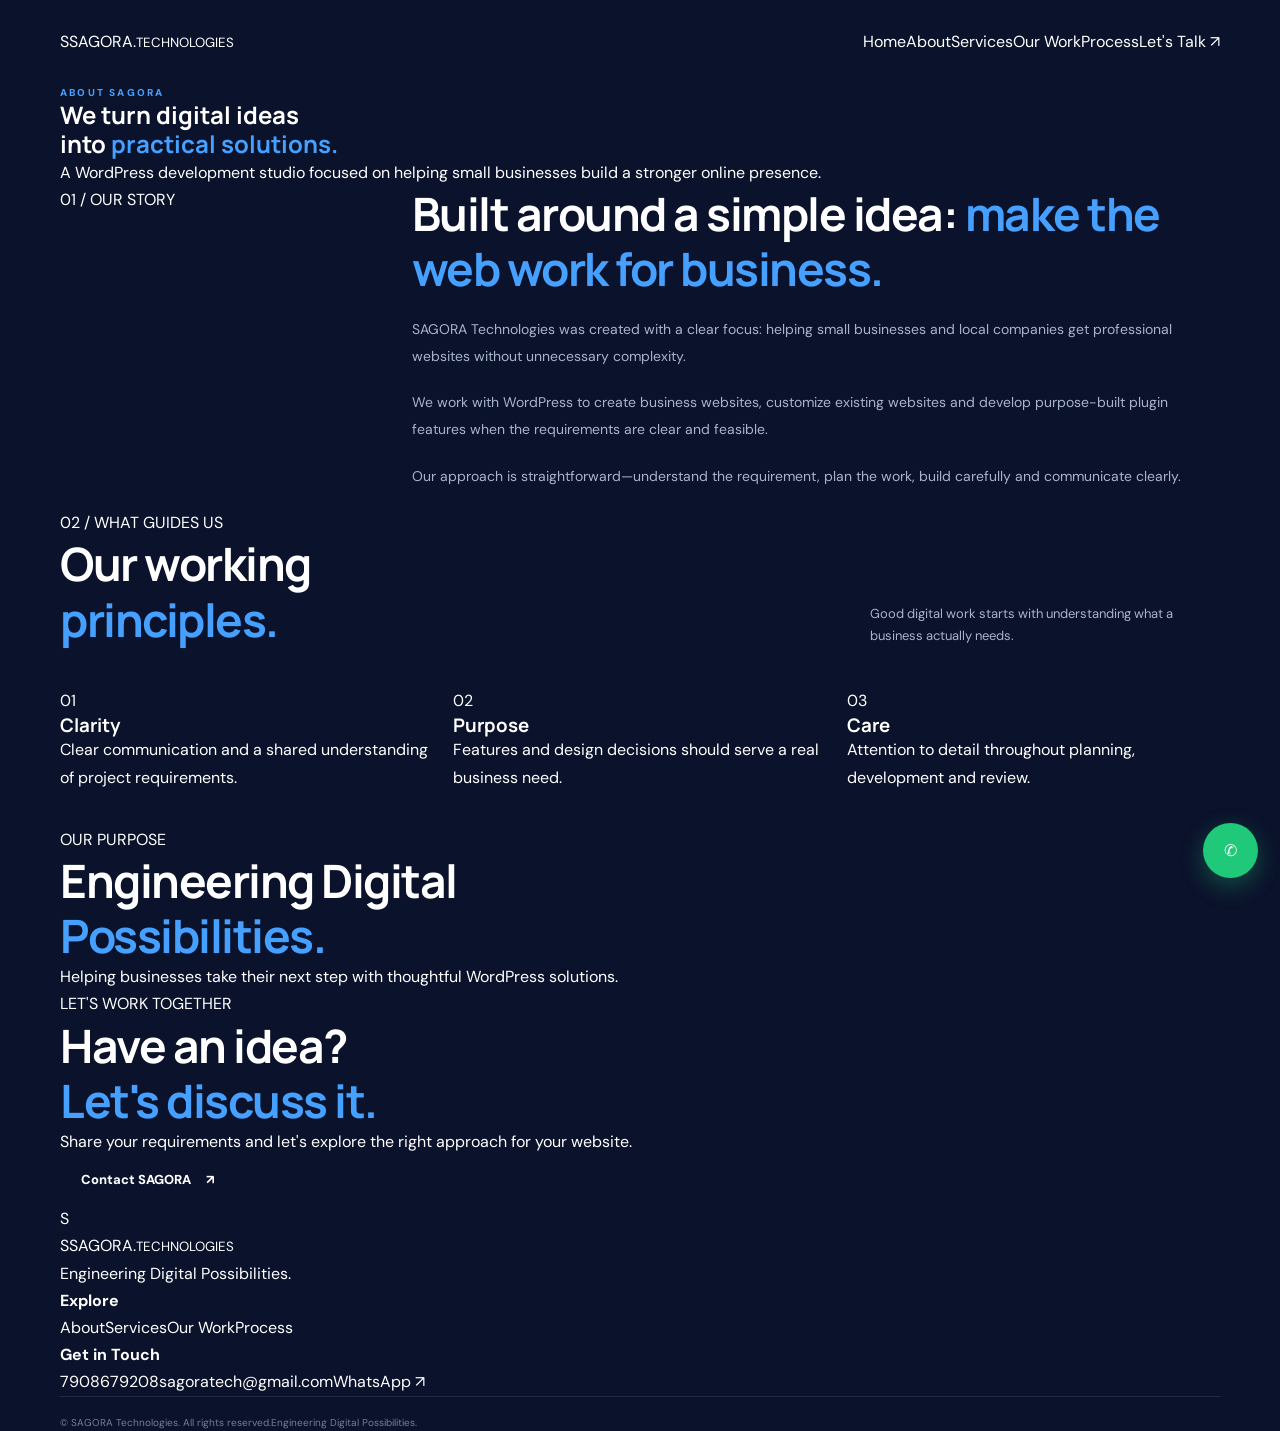
==== about.html @ b519bece "Add files via upload" ====
<!DOCTYPE html>
<html lang="en">
<head>
  <meta charset="UTF-8"><meta name="viewport" content="width=device-width, initial-scale=1.0">
  <meta name="theme-color" content="#0B1220">
  <meta name="description" content="Learn about SAGORA Technologies, a WordPress development studio for small businesses and local companies.">
  <title>About Us | SAGORA Technologies</title>
  <link rel="preconnect" href="https://fonts.googleapis.com"><link rel="preconnect" href="https://fonts.gstatic.com" crossorigin>
  <link href="https://fonts.googleapis.com/css2?family=DM+Sans:wght@400;500;600;700&family=Manrope:wght@400;500;600;700;800&display=swap" rel="stylesheet">
  <link rel="stylesheet" href="style.css">
</head>
<body>
  <header class="site-header"><div class="container nav-wrap">
    <a class="brand" href="index.html"><span class="brand-mark">S</span><span class="brand-name">SAGORA<span>.</span><small>TECHNOLOGIES</small></span></a>
    <button class="menu-toggle" aria-label="Open navigation" aria-expanded="false"><span></span><span></span><span></span></button>
    <nav class="main-nav"><a href="index.html">Home</a><a class="active" href="about.html">About</a><a href="services.html">Services</a><a href="work.html">Our Work</a><a href="process.html">Process</a><a class="nav-cta" href="contact.html">Let's Talk <span>↗</span></a></nav>
  </div></header>

  <main>
    <section class="inner-hero"><div class="container inner-hero-content reveal">
      <div class="eyebrow"><span class="eyebrow-dot"></span> ABOUT SAGORA</div>
      <h1>We turn digital ideas<br>into <span>practical solutions.</span></h1>
      <p>A WordPress development studio focused on helping small businesses build a stronger online presence.</p>
    </div></section>

    <section class="section-pad"><div class="container story-grid">
      <div class="section-kicker reveal">01 / OUR STORY</div>
      <div class="story-content reveal">
        <h2>Built around a simple idea: <span>make the web work for business.</span></h2>
        <p>SAGORA Technologies was created with a clear focus: helping small businesses and local companies get professional websites without unnecessary complexity.</p>
        <p>We work with WordPress to create business websites, customize existing websites and develop purpose-built plugin features when the requirements are clear and feasible.</p>
        <p>Our approach is straightforward—understand the requirement, plan the work, build carefully and communicate clearly.</p>
      </div>
    </div></section>

    <section class="values-section section-pad"><div class="container">
      <div class="section-heading reveal"><div><div class="section-kicker">02 / WHAT GUIDES US</div><h2>Our working<br><span>principles.</span></h2></div><p>Good digital work starts with understanding what a business actually needs.</p></div>
      <div class="values-grid">
        <article class="value-card reveal"><span>01</span><h3>Clarity</h3><p>Clear communication and a shared understanding of project requirements.</p></article>
        <article class="value-card reveal"><span>02</span><h3>Purpose</h3><p>Features and design decisions should serve a real business need.</p></article>
        <article class="value-card reveal"><span>03</span><h3>Care</h3><p>Attention to detail throughout planning, development and review.</p></article>
      </div>
    </div></section>

    <section class="statement-section"><div class="container statement-inner reveal">
      <div class="section-kicker">OUR PURPOSE</div><h2>Engineering Digital<br><span>Possibilities.</span></h2>
      <p>Helping businesses take their next step with thoughtful WordPress solutions.</p>
    </div></section>

    <section class="cta-section"><div class="container cta-inner reveal">
      <div class="section-kicker">LET'S WORK TOGETHER</div><h2>Have an idea?<br><span>Let's discuss it.</span></h2>
      <p>Share your requirements and let's explore the right approach for your website.</p>
      <a class="btn btn-primary" href="contact.html">Contact SAGORA <span>↗</span></a><div class="cta-decoration">S</div>
    </div></section>
  </main>

  <footer class="site-footer"><div class="container">
    <div class="footer-main">
      <div class="footer-brand"><a class="brand" href="index.html"><span class="brand-mark">S</span><span class="brand-name">SAGORA<span>.</span><small>TECHNOLOGIES</small></span></a><p>Engineering Digital Possibilities.</p></div>
      <div class="footer-column"><h4>Explore</h4><a href="about.html">About</a><a href="services.html">Services</a><a href="work.html">Our Work</a><a href="process.html">Process</a></div>
      <div class="footer-column"><h4>Get in Touch</h4><a href="tel:+917908679208">7908679208</a><a href="mailto:sagoratech@gmail.com">sagoratech@gmail.com</a><a href="https://wa.me/917908679208" target="_blank" rel="noopener noreferrer">WhatsApp ↗</a></div>
    </div>
    <div class="footer-bottom"><span>© <span class="current-year"></span> SAGORA Technologies. All rights reserved.</span><span>Engineering Digital Possibilities.</span></div>
  </div></footer>
  <a class="floating-whatsapp" href="https://wa.me/917908679208" target="_blank" rel="noopener noreferrer" aria-label="Chat on WhatsApp">✆</a>
  <script src="script.js"></script>
</body>
</html>
---- style.css ----
:root {
  --navy:#0B122B;
  --blue:#237CF5;
  --slate:#64748B;
  --white:#fff;
  --muted:#A8B5C9;
  --line:rgba(255,255,255,.1);
  --card:#111D34;
}
*{margin:0;padding:0;box-sizing:border-box}
html{scroll-behavior:smooth}
body{background:var(--navy);color:var(--white);font-family:"DM Sans",sans-serif;line-height:1.7;overflow-x:hidden}
a{text-decoration:none;color:inherit}
button,input,select,textarea{font:inherit}
.container{width:min(1160px,calc(100% - 44px));margin:auto}
.header{position:sticky;top:0;z-index:100;background:rgba(11,18,43,.92);backdrop-filter:blur(18px);border-bottom:1px solid var(--line)}
.nav-wrap{height:84px;display:flex;align-items:center;justify-content:space-between}
.brand img{width:190px;height:65px;object-fit:contain;object-position:left center}
.nav{display:flex;align-items:center;gap:27px}
.nav a{font-size:13px;font-weight:700;color:#B7C4D8;transition:.25s}
.nav a:hover,.nav a.active{color:#fff}
.nav .nav-button{padding:11px 18px;border:1px solid rgba(35,124,245,.7);border-radius:6px;color:white}
.nav .nav-button:hover{background:var(--blue)}
.menu-toggle{display:none;background:none;color:white;border:0;font-size:25px}
.hero{min-height:680px;display:flex;align-items:center;overflow:hidden;position:relative;background:radial-gradient(ellipse at 80% 45%,rgba(35,124,245,.12),transparent 45%)}
.hero-grid{display:grid;grid-template-columns:1.1fr .9fr;align-items:center;gap:55px;padding:75px 0}
.eyebrow{font-size:10px;font-weight:800;letter-spacing:2.2px;color:#45A0FF}
.hero .eyebrow{display:flex;align-items:center;gap:10px}
.hero .eyebrow i{width:7px;height:7px;background:#45A0FF;border-radius:50%;box-shadow:0 0 12px #237CF5}
h1,h2,h3{font-family:Manrope,sans-serif;line-height:1.2}
.hero h1{font-size:clamp(44px,5.6vw,70px);letter-spacing:-3px;margin:24px 0}
h1 span,h2 span{color:#45A0FF}
.hero-copy>p,.page-hero p{max-width:550px;color:var(--muted);font-size:16px;line-height:1.9}
.actions{display:flex;flex-wrap:wrap;gap:14px;margin-top:30px}
.btn{display:inline-flex;align-items:center;justify-content:center;gap:15px;padding:14px 21px;border-radius:5px;font-size:13px;font-weight:800;transition:.25s}
.btn:hover{transform:translateY(-3px)}
.primary{background:var(--blue);color:white;box-shadow:0 9px 25px rgba(35,124,245,.2)}
.primary:hover{background:#4090FF}
.outline{border:1px solid rgba(255,255,255,.2);color:white}
.outline:hover{border-color:#45A0FF;background:rgba(35,124,245,.1)}
.hero-caption{margin-top:45px;color:#8596B0;font-size:11px}
.hero-art{height:430px;display:grid;place-items:center;position:relative}
.art-orbit{position:absolute;width:410px;height:410px;border:1px solid rgba(69,160,255,.15);border-radius:50%;animation:spin 40s linear infinite}
.art-window{width:min(390px,90%);background:#14243F;border:1px solid rgba(100,160,255,.35);border-radius:12px;box-shadow:0 25px 80px #0008;transform:rotate(-3deg);position:relative;z-index:2}
.window-top{height:43px;border-bottom:1px solid var(--line);display:flex;align-items:center;gap:6px;padding:0 17px}
.window-top>span{width:7px;height:7px;background:#F27878;border-radius:50%}
.window-top>span:nth-child(2){background:#E8C66A}.window-top>span:nth-child(3){background:#61C997}
.window-top small{margin-left:auto;color:#8195B2;font-size:8px;letter-spacing:1.5px}
.window-content{padding:32px}
.window-content>small{font-size:8px;letter-spacing:2px;color:#45A0FF}
.window-content h2{font-size:36px;margin:18px 0}
.fake-line{height:5px;width:90%;border-radius:5px;background:#334968;margin:9px 0}
.fake-line.short{width:65%}
.fake-button{height:25px;width:110px;background:var(--blue);border-radius:3px;margin-top:22px}
.art-bottom{display:flex;justify-content:space-between;border-top:1px solid var(--line);margin-top:30px;padding-top:16px;color:#45A0FF;font-weight:800}
.art-bottom small{font-size:8px;color:#90A2BB;letter-spacing:1px}
.art-tag{position:absolute;z-index:3;background:#1B2C49;border:1px solid rgba(100,160,255,.3);padding:11px 15px;border-radius:6px;font-size:10px;box-shadow:0 10px 25px #0005}
.tag-one{top:70px;right:-5px}.tag-two{bottom:45px;left:-5px}
.section{padding:100px 0}
.section-alt{background:#0E192F;border-top:1px solid var(--line);border-bottom:1px solid var(--line)}
.intro-grid,.story-grid{display:grid;grid-template-columns:.55fr 1.45fr;gap:45px}
h2{font-size:clamp(30px,4vw,46px);letter-spacing:-1.5px}
.intro-grid p,.story-grid p,.feature-grid p{color:var(--muted);font-size:14px;line-height:1.9;margin:20px 0}
.text-link{display:inline-block;color:#fff;font-size:13px;font-weight:800;border-bottom:1px solid #237CF5;padding-bottom:6px;margin-top:10px}
.text-link:hover{color:#45A0FF}
.section-heading{display:flex;justify-content:space-between;align-items:end;gap:35px;margin-bottom:40px}
.section-heading>p{max-width:350px;color:var(--muted);font-size:13px}
.service-grid{display:grid;grid-template-columns:repeat(4,1fr);gap:14px;margin-top:35px}
.service-card{padding:27px 22px;background:linear-gradient(145deg,#14243F,#101A2D);border:1px solid var(--line);border-radius:7px;transition:.3s}
.service-card:hover,.detail-card:hover{transform:translateY(-7px);border-color:#398BFF}
.service-card>span,.detail-card>span{font-size:9px;color:#45A0FF;letter-spacing:1.2px}
.service-icon{font-size:28px;color:#45A0FF;margin:22px 0}
.service-card h3{font-size:17px;min-height:50px}
.service-card p,.step p{font-size:12px;color:var(--muted);margin-top:12px;line-height:1.8}
.center{text-align:center;margin-top:40px}
.feature-grid{display:grid;grid-template-columns:1fr 1fr;gap:75px;align-items:center}
.feature-panel{min-height:350px;padding:30px;background:radial-gradient(circle at 80% 20%,#237cf533,transparent 50%),#111f37;border:1px solid #237cfa55;display:flex;flex-direction:column;justify-content:space-between;transform:rotate(1deg)}
.feature-panel h2{font-size:60px;line-height:1.1}
.feature-panel small{font-size:9px;letter-spacing:2px;color:#91A5C2}
.check-list{list-style:none;display:grid;gap:12px;margin:20px 0;color:#C8D4E5;font-size:13px}
.check-list li::first-letter{color:#45A0FF}
.project-card,.portfolio-card{display:grid;grid-template-columns:1.05fr .95fr;gap:0;background:#14233B;border:1px solid var(--line);border-radius:8px;overflow:hidden;transition:.3s}
.project-card:hover,.portfolio-card:hover{border-color:#398BFF;transform:translateY(-4px)}
.project-art,.portfolio-preview{min-height:320px;display:grid;place-items:center;padding:30px;background:radial-gradient(circle,#237cf533,transparent 70%),#101C30;position:relative}
.project-browser,.portfolio-browser{width:100%;max-width:430px;background:#EFF4FA;color:#15243A;border-radius:6px;overflow:hidden;box-shadow:0 20px 45px #0005;transform:rotate(-2deg);transition:.3s}
.project-card:hover .project-browser,.portfolio-preview:hover .portfolio-browser{transform:rotate(0) scale(1.02)}
.browser-top{background:#DCE4EF;padding:9px 12px;font-size:8px;color:#65758B}
.browser-top small{margin-left:12px}
.browser-body{padding:35px;min-height:210px;background:linear-gradient(120deg,#fff,#DCEBFA)}
.browser-body h3,.browser-body h2{font-size:30px;color:#14243A}
.browser-body h3 span,.browser-body h2 span{color:#176DE0}
.browser-body small{font-size:8px;color:#64748B}
.project-info,.portfolio-info{padding:35px;align-self:center}
.project-info h3,.portfolio-info h2{font-size:26px;margin:17px 0 10px}
.project-info p,.portfolio-info p{color:var(--muted);font-size:13px;line-height:1.9}
.steps-grid,.values-grid{display:grid;grid-template-columns:repeat(4,1fr);gap:20px;margin:35px 0}
.step{border-top:1px solid #33445F;padding-top:20px}
.step b{color:#45A0FF}
.step h3{margin-top:15px}
.cta{padding:95px 0;background:linear-gradient(110deg,#102542,#10335C);border-top:1px solid #237cfa33}
.cta h2{font-size:clamp(35px,5vw,56px);margin:15px 0}
.cta p{color:var(--muted);margin:15px 0 25px}
.footer{padding:55px 0 20px;background:#070D19}
.footer-grid{display:grid;grid-template-columns:1.5fr 1fr 1fr;gap:35px;padding-bottom:40px}
.footer-grid img{width:190px;height:65px;object-fit:contain;object-position:left}
.footer-grid p{color:#8797AD;font-size:11px;margin-top:12px}
.footer-grid h4{font-size:13px;margin-bottom:13px}
.footer-grid a{display:block;color:#9AAAC0;font-size:12px;margin:7px 0}
.footer-grid a:hover{color:#45A0FF}
.footer-bottom{border-top:1px solid var(--line);padding-top:17px;color:#718198;font-size:10px}
.page-hero{padding:105px 0 85px;background:radial-gradient(ellipse at 80% 20%,#237cf522,transparent 50%),#0D182B;border-bottom:1px solid var(--line)}
.page-hero h1{font-size:clamp(42px,5vw,65px);max-width:800px;margin:20px 0}
.page-hero p{max-width:600px}
.values-grid{grid-template-columns:repeat(3,1fr)}
.detail-grid{display:grid;grid-template-columns:repeat(2,1fr);gap:18px}
.detail-card{padding:32px;background:#111F35;border:1px solid var(--line);border-radius:7px;transition:.3s}
.detail-card h2{font-size:24px;margin:20px 0 12px}
.detail-card p{color:var(--muted);font-size:13px}
.detail-card h4{margin-top:20px;font-size:12px}
.notice{padding:25px;background:#14243F;border:1px solid #237cfa55;border-radius:7px}
.notice p{font-size:13px;color:var(--muted);margin-top:8px}
.portfolio-card{grid-template-columns:1.1fr .9fr}
.portfolio-preview{min-height:370px}
.visit-label{position:absolute;bottom:20px;right:22px;font-size:9px;letter-spacing:1px}
.tags{display:flex;gap:8px;flex-wrap:wrap;margin:20px 0}
.tags span{font-size:10px;border:1px solid var(--line);padding:5px 9px;border-radius:4px;color:#B8C6D9}
.muted{color:var(--muted)}
.portfolio-note{margin-top:35px;font-size:12px}
.timeline{max-width:850px}
.timeline article{display:grid;grid-template-columns:65px 1fr;gap:25px;padding-bottom:55px;position:relative}
.timeline article:not(:last-child):after{content:"";position:absolute;left:25px;top:50px;bottom:0;width:1px;background:#237CF5}
.timeline article>b{width:52px;height:52px;border-radius:50%;border:1px solid #398BFF;color:#45A0FF;display:grid;place-items:center;background:#14243F}
.timeline small{color:#45A0FF;letter-spacing:1.5px}
.timeline h2{margin:8px 0}
.timeline p{color:var(--muted);font-size:13px;max-width:650px}
.contact-gate{max-width:650px;text-align:center;padding:55px 25px;border:1px solid var(--line);background:#111F35;border-radius:10px}
.contact-gate h2{margin:15px 0}
.contact-gate p{color:var(--muted);font-size:13px}
.gate-icon{font-size:35px;color:#45A0FF;margin-bottom:15px}
.floating-whatsapp{position:fixed;right:22px;bottom:22px;width:55px;height:55px;border-radius:50%;background:#20C879;display:grid;place-items:center;box-shadow:0 8px 25px #20C87955;z-index:90;transition:.25s}
.floating-whatsapp:hover{transform:translateY(-5px) scale(1.05)}
.floating-whatsapp svg{width:30px;height:30px;fill:white}
.reveal{opacity:0;transform:translateY(22px);transition:.7s}
.reveal.visible{opacity:1;transform:translateY(0)}
@keyframes spin{to{transform:rotate(360deg)}}
@media(max-width:950px){.nav{gap:14px}.nav a{font-size:11px}.service-grid{grid-template-columns:repeat(2,1fr)}.hero-grid{gap:25px}.feature-grid{gap:35px}}
@media(max-width:700px){
 .container{width:calc(100% - 32px)}.nav-wrap{height:72px}.brand img{width:155px;height:58px}.menu-toggle{display:block}
 .nav{display:none;position:absolute;top:72px;left:0;right:0;background:#0B122B;padding:15px 22px 22px;flex-direction:column;align-items:stretch;border-bottom:1px solid var(--line)}
 .nav.open{display:flex}.nav a{padding:11px 0;font-size:13px}.nav .nav-button{text-align:center}
 .hero-grid,.feature-grid,.intro-grid,.story-grid,.project-card,.portfolio-card,.detail-grid{grid-template-columns:1fr}
 .hero-grid{padding:65px 0}.hero h1{font-size:48px}.hero-art{height:370px}.art-orbit{width:320px;height:320px}
 .section{padding:70px 0}.section-heading{display:block}.section-heading>p{margin-top:15px}
 .service-grid{grid-template-columns:1fr 1fr}.feature-panel{min-height:290px}.feature-panel h2{font-size:50px}
 .steps-grid{grid-template-columns:1fr 1fr}.page-hero{padding:75px 0}.page-hero h1{font-size:43px}
 .values-grid{grid-template-columns:1fr}.footer-grid{grid-template-columns:1fr 1fr}.footer-grid>div:first-child{grid-column:1/-1}
 .timeline article{grid-template-columns:50px 1fr;gap:15px}
}
@media(max-width:420px){.service-grid{grid-template-columns:1fr}.actions{flex-direction:column}.actions .btn{width:100%}.steps-grid{grid-template-columns:1fr}.project-info,.portfolio-info{padding:25px}.footer-grid{grid-template-columns:1fr 1fr}}
@media(prefers-reduced-motion:reduce){*{animation:none!important;transition:none!important;scroll-behavior:auto!important}.reveal{opacity:1;transform:none}}
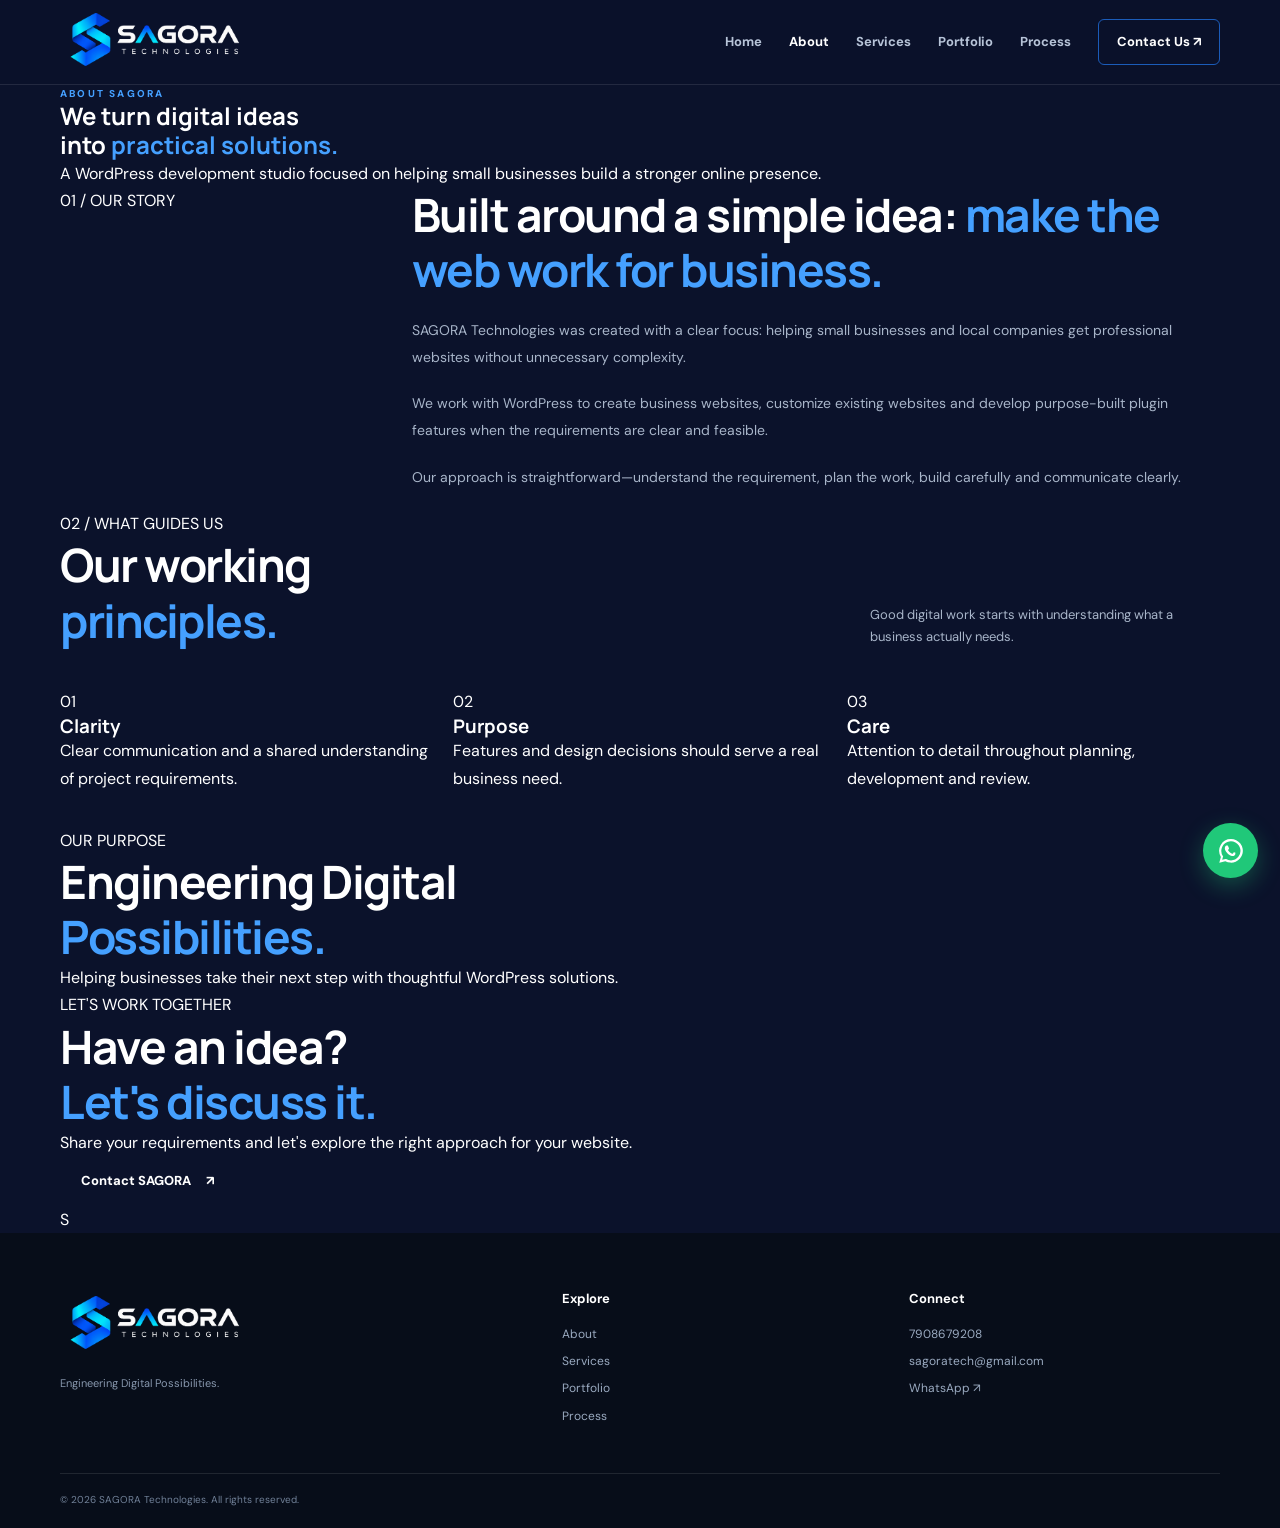
==== commit f1102268: "Add files via upload" ====
--- a/about.html
+++ b/about.html
@@ -1,22 +1,13 @@
 <!DOCTYPE html>
-<html lang="en">
-<head>
-  <meta charset="UTF-8"><meta name="viewport" content="width=device-width, initial-scale=1.0">
-  <meta name="theme-color" content="#0B1220">
-  <meta name="description" content="Learn about SAGORA Technologies, a WordPress development studio for small businesses and local companies.">
-  <title>About Us | SAGORA Technologies</title>
-  <link rel="preconnect" href="https://fonts.googleapis.com"><link rel="preconnect" href="https://fonts.gstatic.com" crossorigin>
-  <link href="https://fonts.googleapis.com/css2?family=DM+Sans:wght@400;500;600;700&family=Manrope:wght@400;500;600;700;800&display=swap" rel="stylesheet">
-  <link rel="stylesheet" href="style.css">
-</head>
-<body>
-  <header class="site-header"><div class="container nav-wrap">
-    <a class="brand" href="index.html"><span class="brand-mark">S</span><span class="brand-name">SAGORA<span>.</span><small>TECHNOLOGIES</small></span></a>
-    <button class="menu-toggle" aria-label="Open navigation" aria-expanded="false"><span></span><span></span><span></span></button>
-    <nav class="main-nav"><a href="index.html">Home</a><a class="active" href="about.html">About</a><a href="services.html">Services</a><a href="work.html">Our Work</a><a href="process.html">Process</a><a class="nav-cta" href="contact.html">Let's Talk <span>↗</span></a></nav>
-  </div></header>
-
-  <main>
+<html lang="en"><head><meta charset="UTF-8"><meta name="viewport" content="width=device-width, initial-scale=1">
+<meta name="description" content="Learn about SAGORA Technologies and its practical WordPress website services."><meta name="theme-color" content="#0B122B"><title>About | SAGORA Technologies</title>
+<link rel="icon" type="image/png" href="assets/sagora-logo.png"><link rel="preconnect" href="https://fonts.googleapis.com"><link rel="preconnect" href="https://fonts.gstatic.com" crossorigin>
+<link href="https://fonts.googleapis.com/css2?family=DM+Sans:wght@400;500;600;700&family=Manrope:wght@400;500;600;700;800&display=swap" rel="stylesheet"><link rel="stylesheet" href="style.css"></head><body>
+<header class="header"><div class="container nav-wrap">
+<a href="index.html" class="brand"><img src="assets/sagora-logo.png" alt="SAGORA Technologies"></a>
+<button class="menu-toggle" type="button" aria-label="Open navigation" aria-expanded="false"><span></span><span></span><span></span></button>
+<nav class="nav"><a href="index.html" data-page="index">Home</a><a href="about.html" data-page="about" class="active">About</a><a href="services.html" data-page="services">Services</a><a href="work.html" data-page="work">Portfolio</a><a href="process.html" data-page="process">Process</a><a class="nav-button" href="contact.html" data-page="contact">Contact Us ↗</a></nav>
+</div></header><main>
     <section class="inner-hero"><div class="container inner-hero-content reveal">
       <div class="eyebrow"><span class="eyebrow-dot"></span> ABOUT SAGORA</div>
       <h1>We turn digital ideas<br>into <span>practical solutions.</span></h1>
@@ -52,17 +43,9 @@
       <p>Share your requirements and let's explore the right approach for your website.</p>
       <a class="btn btn-primary" href="contact.html">Contact SAGORA <span>↗</span></a><div class="cta-decoration">S</div>
     </div></section>
-  </main>
-
-  <footer class="site-footer"><div class="container">
-    <div class="footer-main">
-      <div class="footer-brand"><a class="brand" href="index.html"><span class="brand-mark">S</span><span class="brand-name">SAGORA<span>.</span><small>TECHNOLOGIES</small></span></a><p>Engineering Digital Possibilities.</p></div>
-      <div class="footer-column"><h4>Explore</h4><a href="about.html">About</a><a href="services.html">Services</a><a href="work.html">Our Work</a><a href="process.html">Process</a></div>
-      <div class="footer-column"><h4>Get in Touch</h4><a href="tel:+917908679208">7908679208</a><a href="mailto:sagoratech@gmail.com">sagoratech@gmail.com</a><a href="https://wa.me/917908679208" target="_blank" rel="noopener noreferrer">WhatsApp ↗</a></div>
-    </div>
-    <div class="footer-bottom"><span>© <span class="current-year"></span> SAGORA Technologies. All rights reserved.</span><span>Engineering Digital Possibilities.</span></div>
-  </div></footer>
-  <a class="floating-whatsapp" href="https://wa.me/917908679208" target="_blank" rel="noopener noreferrer" aria-label="Chat on WhatsApp">✆</a>
-  <script src="script.js"></script>
-</body>
-</html>+  </main><footer class="footer"><div class="container footer-grid">
+<div><img src="assets/sagora-logo.png" alt="SAGORA Technologies"><p>Engineering Digital Possibilities.</p></div>
+<div><h4>Explore</h4><a href="about.html">About</a><a href="services.html">Services</a><a href="work.html">Portfolio</a><a href="process.html">Process</a></div>
+<div><h4>Connect</h4><a href="tel:+917908679208">7908679208</a><a href="mailto:sagoratech@gmail.com">sagoratech@gmail.com</a><a href="https://wa.me/917908679208" target="_blank" rel="noopener noreferrer">WhatsApp ↗</a></div>
+</div><div class="container footer-bottom">© <span class="year"></span> SAGORA Technologies. All rights reserved.</div></footer>
+<a class="floating-whatsapp" href="https://wa.me/917908679208?text=Hello%20SAGORA%2C%20I%20would%20like%20to%20discuss%20a%20website%20project." target="_blank" rel="noopener noreferrer" aria-label="Chat with SAGORA on WhatsApp"><svg viewBox="0 0 32 32" aria-hidden="true"><path d="M16 3.2A12.6 12.6 0 0 0 5.2 22.3L3.5 28.5l6.4-1.7A12.6 12.6 0 1 0 16 3.2Zm0 22.8a10.2 10.2 0 0 1-5.2-1.4l-.4-.2-3.8 1 1-3.7-.3-.4A10.2 10.2 0 1 1 16 26Zm5.6-7.6c-.3-.2-1.8-.9-2.1-1s-.5-.2-.7.2-.8 1-1 1.2-.4.2-.7.1a8.3 8.3 0 0 1-2.5-1.5 9.4 9.4 0 0 1-1.7-2.1c-.2-.3 0-.5.1-.6l.5-.6c.2-.2.2-.4.3-.6s0-.4 0-.6-.7-1.7-1-2.3-.5-.5-.7-.5h-.6c-.2 0-.6.1-.9.4s-1.2 1.2-1.2 2.8 1.2 3.2 1.4 3.4a11.6 11.6 0 0 0 4.5 4c.6.3 1.1.5 1.5.6.6.2 1.2.2 1.6.1.5-.1 1.8-.7 2-1.4s.3-1.3.2-1.4-.3-.2-.6-.4Z"/></svg></a><script src="script.js"></script></body></html>
--- a/style.css
+++ b/style.css
@@ -157,4 +157,58 @@
  .timeline article{grid-template-columns:50px 1fr;gap:15px}
 }
 @media(max-width:420px){.service-grid{grid-template-columns:1fr}.actions{flex-direction:column}.actions .btn{width:100%}.steps-grid{grid-template-columns:1fr}.project-info,.portfolio-info{padding:25px}.footer-grid{grid-template-columns:1fr 1fr}}
-@media(prefers-reduced-motion:reduce){*{animation:none!important;transition:none!important;scroll-behavior:auto!important}.reveal{opacity:1;transform:none}}+@media(prefers-reduced-motion:reduce){*{animation:none!important;transition:none!important;scroll-behavior:auto!important}.reveal{opacity:1;transform:none}}
+
+/* SAGORA mobile navigation */
+.menu-toggle{width:46px;height:46px;display:none;align-items:center;justify-content:center;flex-direction:column;gap:6px;border:1px solid rgba(69,160,255,.35);border-radius:13px;background:linear-gradient(145deg,#142746,#0d1830);cursor:pointer;box-shadow:0 8px 22px #0003;transition:.25s}
+.menu-toggle span{display:block;width:19px;height:2px;border-radius:3px;background:#eaf3ff;transition:transform .3s ease,opacity .2s ease,width .3s ease}
+.menu-toggle:hover{border-color:#45A0FF;box-shadow:0 0 0 4px #237cf51a}
+.menu-toggle[aria-expanded="true"] span:first-child{transform:translateY(8px) rotate(45deg)}
+.menu-toggle[aria-expanded="true"] span:nth-child(2){opacity:0;width:5px}
+.menu-toggle[aria-expanded="true"] span:last-child{transform:translateY(-8px) rotate(-45deg)}
+.nav a.active{color:#fff}
+.floating-whatsapp{animation:waPulse 2.8s infinite}
+@keyframes waPulse{0%,100%{box-shadow:0 8px 25px #20c87955,0 0 0 0 #20c87935}50%{box-shadow:0 8px 25px #20c87966,0 0 0 11px #20c87900}}
+/* Contact page */
+.contact-layout{display:grid;grid-template-columns:1.05fr .95fr;gap:55px;align-items:start}
+.contact-intro h2{margin:15px 0}.contact-intro>.muted{max-width:520px;margin:18px 0 28px}
+.contact-methods{display:grid;gap:12px}
+.contact-method{display:flex;align-items:center;gap:15px;padding:17px;background:#14233b;border:1px solid var(--line);border-radius:9px;transition:.25s}
+.contact-method:hover{transform:translateX(5px);border-color:#398bff}
+.contact-method-icon{width:43px;height:43px;display:grid;place-items:center;background:#237cf522;color:#58a4ff;border-radius:12px;font-size:19px}
+.contact-method-icon.whatsapp-symbol{background:#20c87920;color:#20c879}
+.contact-method>span:nth-child(2){display:grid;gap:3px}.contact-method small,.project-facts small{font-size:9px;letter-spacing:1.5px;color:#8da1bd}.contact-method strong{font-size:14px}.contact-method>b{margin-left:auto;color:#58a4ff}
+.contact-side{padding:32px;background:linear-gradient(145deg,#14243f,#101a2d);border:1px solid #237cf544;border-radius:12px}
+.contact-side h3{font-size:23px;margin:13px 0}.contact-side .btn{margin-top:12px}
+/* Premium portfolio */
+.portfolio-hero{padding:95px 0 85px;overflow:hidden;background:radial-gradient(ellipse at 78% 40%,#237cf52c,transparent 43%),linear-gradient(115deg,#0b122b,#101e38);border-bottom:1px solid var(--line)}
+.portfolio-hero-grid{display:grid;grid-template-columns:1fr 1fr;gap:55px;align-items:center}
+.portfolio-hero h1{font:800 clamp(44px,5.8vw,70px)/1.08 Manrope,sans-serif;letter-spacing:-2.8px;margin:23px 0}
+.portfolio-hero h1 span,.portfolio-description h2 span,.portfolio-cta h2 span{color:#45a0ff}
+.portfolio-hero p{max-width:510px;color:var(--muted);font-size:15px;line-height:1.9;margin-bottom:27px}
+.portfolio-count{display:flex;align-items:center;gap:12px;margin-top:38px;color:#45a0ff;font:800 24px Manrope}.portfolio-count small{font:700 9px "DM Sans";letter-spacing:1.7px;color:#8195b2}
+.portfolio-hero-art{min-height:370px;display:grid;place-items:center;position:relative}
+.portfolio-orbit{position:absolute;width:330px;height:330px;border:1px solid #45a0ff35;border-radius:50%;box-shadow:0 0 80px #237cf51a,inset 0 0 70px #237cf512}
+.portfolio-floating-card{position:relative;z-index:2;width:min(350px,90%);min-height:245px;padding:27px;background:linear-gradient(145deg,#1b3456,#101b31);border:1px solid #5ba7ff55;border-radius:15px;box-shadow:0 30px 70px #0007;transform:rotate(-4deg)}
+.portfolio-floating-card>small{font-size:9px;letter-spacing:2px;color:#8da8ca}.portfolio-floating-card strong{display:block;font:800 35px/1.2 Manrope;margin:25px 0}.portfolio-floating-card strong span{color:#55a5ff}
+.portfolio-floating-card>footer{font-size:8px;letter-spacing:1.3px;color:#9aacc4;border-top:1px solid var(--line);padding-top:15px;margin-top:22px}
+.mini-bars{display:flex;gap:7px}.mini-bars i{height:5px;width:62px;border-radius:9px;background:#237cf5}.mini-bars i:nth-child(2){width:37px;background:#55a5ff}.mini-bars i:nth-child(3){width:20px;background:#8299b8}
+.portfolio-stamp{position:absolute;right:0;bottom:20px;padding:12px 16px;border:1px solid #45a0ff55;border-radius:8px;background:#0c1830;color:#8dbdff;font-size:9px;letter-spacing:2px;line-height:1.6;transform:rotate(7deg)}
+.portfolio-feature{display:grid;grid-template-columns:1.1fr .9fr;background:linear-gradient(145deg,#14243f,#101a2d);border:1px solid #ffffff16;border-radius:15px;overflow:hidden;box-shadow:0 25px 70px #0003}
+.portfolio-visual{min-height:440px;padding:35px;display:grid;place-items:center;position:relative;overflow:hidden;background:radial-gradient(circle at 50% 45%,#237cf544,transparent 65%),#0c172a}
+.portfolio-browser{width:100%;max-width:490px;background:#f3f6fa;border-radius:10px;overflow:hidden;box-shadow:0 25px 60px #0008;transform:perspective(1000px) rotateY(5deg) rotateX(2deg);transition:.4s}
+.portfolio-visual:hover .portfolio-browser{transform:perspective(1000px) rotateY(0) rotateX(0) translateY(-5px)}
+.portfolio-browser-top{height:38px;display:flex;align-items:center;gap:12px;padding:0 13px;background:#e1e8f1;color:#62738a}.portfolio-browser-top span{font-size:9px;color:#8293a8}.portfolio-browser-top small{font-size:8px;letter-spacing:1px}.portfolio-browser-top b{margin-left:auto}
+.portfolio-browser-body{color:#15243a;background:linear-gradient(140deg,#f9fbff,#dbeafa);min-height:315px;padding:19px}
+.mock-nav{display:flex;justify-content:space-between;font:800 13px Manrope;color:#1d5ea7}.mock-nav span{font:700 7px "DM Sans";color:#526781}
+.mock-content{padding:35px 14px 25px}.mock-content>small{font-size:8px;letter-spacing:2px;color:#237cf5}.mock-content h3{font:800 clamp(28px,3vw,39px)/1.1 Manrope;margin:12px 0;color:#14243a}.mock-content h3 em{font-style:normal;color:#237cf5}.mock-content p{font-size:10px;color:#687b93}.mock-content i{display:inline-block;margin-top:17px;padding:9px 12px;background:#237cf5;color:white;font-size:8px;font-style:normal;letter-spacing:1px;border-radius:3px}
+.mock-image-strip{display:flex;gap:7px}.mock-image-strip span{flex:1;padding:14px 3px;text-align:center;background:linear-gradient(145deg,#244d78,#6e9fc9);color:white;font-size:7px;letter-spacing:1px;border-radius:3px}
+.visual-caption{position:absolute;bottom:18px;right:22px;color:#91bfff;font-size:9px;letter-spacing:1.5px}
+.portfolio-description{padding:42px 38px;align-self:center}.portfolio-description h2{font:800 clamp(30px,3.3vw,42px)/1.15 Manrope;margin:17px 0}.portfolio-description>p{color:var(--muted);font-size:13px;line-height:1.9}
+.project-facts{display:grid;gap:13px;margin:25px 0}.project-facts>div{display:grid;gap:3px;padding-bottom:11px;border-bottom:1px solid var(--line)}.project-facts strong{font-size:12px}.portfolio-disclaimer{font-size:10px!important;color:#8295af!important;margin-top:20px}
+.portfolio-bottom-note{display:flex;align-items:center;justify-content:space-between;gap:20px;padding:23px 0;margin-top:20px;border-bottom:1px solid var(--line);color:#8da1bd}.portfolio-bottom-note span{font-size:9px;letter-spacing:1.5px;color:#55a5ff;white-space:nowrap}.portfolio-bottom-note p{font-size:11px}
+.portfolio-cta{padding:90px 0;background:linear-gradient(110deg,#102542,#10335c);border-top:1px solid #237cfa33}.portfolio-cta h2{font:800 clamp(34px,5vw,55px)/1.16 Manrope;margin:17px 0}.portfolio-cta p{color:var(--muted);margin-bottom:25px}
+@media(max-width:700px){.menu-toggle{display:flex}.nav{display:flex;position:absolute;top:calc(100% + 10px);left:16px;right:16px;padding:10px;background:rgba(11,18,43,.98);border:1px solid #398bff55;border-radius:15px;box-shadow:0 22px 50px #0009;flex-direction:column;align-items:stretch;gap:3px;opacity:0;visibility:hidden;transform:translateY(-12px) scale(.98);transform-origin:top right;transition:opacity .25s,transform .25s,visibility .25s;backdrop-filter:blur(18px)}
+.nav.open{opacity:1;visibility:visible;transform:translateY(0) scale(1)}.nav a{padding:12px 14px!important;border-radius:9px;font-size:13px!important}.nav a:hover,.nav a.active{background:#237cf51c}.nav .nav-button{text-align:center;margin-top:4px}
+.contact-layout,.portfolio-hero-grid,.portfolio-feature{grid-template-columns:1fr}.portfolio-hero{padding:70px 0 55px}.portfolio-hero-art{min-height:310px}.portfolio-orbit{width:275px;height:275px}.portfolio-floating-card{max-width:320px}.portfolio-visual{min-height:350px;padding:20px}.portfolio-browser-body{min-height:280px}.portfolio-description{padding:30px 25px}.contact-layout{gap:35px}}
+@media(max-width:420px){.portfolio-hero h1{font-size:43px}.portfolio-visual{padding:13px;min-height:310px}.mock-content{padding:25px 8px}.portfolio-bottom-note{align-items:flex-start}.portfolio-bottom-note span:last-child{display:none}.contact-side{padding:25px 20px}}
